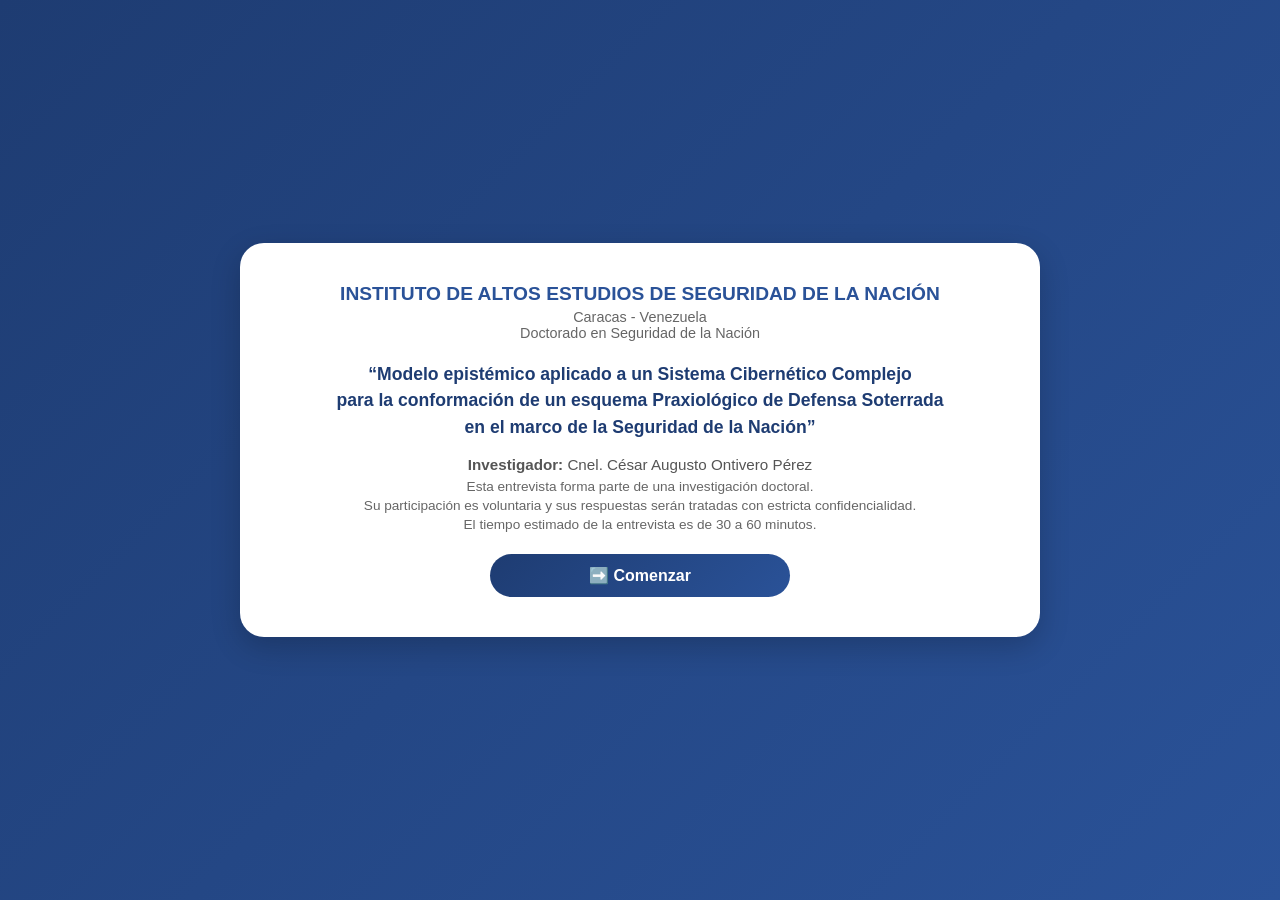
==== frontend/index.html @ 81ef467b "Botón de grabar estilo mantener presionado" ====
<!DOCTYPE html>
<html lang="es-VE">
<head>
    <meta charset="UTF-8">
    <meta name="viewport" content="width=device-width, initial-scale=1.0, maximum-scale=1.0, user-scalable=no">
    <title>Sistema de Entrevistas - IAESEN</title>
    <link rel="manifest" href="manifest.json">
    <meta name="theme-color" content="#0b132b">
    <style>
        :root {
            --bg-start: #1e3c72;
            --bg-end: #2a5298;
            --card-bg: #ffffff;
            --text-dark: #1e3c72;
            --text-light: #555;
            --shadow: 0 10px 30px rgba(0,0,0,0.2);
            --radius: 24px;
            --radius-btn: 40px;
            --font: -apple-system, BlinkMacSystemFont, 'Segoe UI', Roboto, Arial, sans-serif;
        }
        * { margin: 0; padding: 0; box-sizing: border-box; }
        body { font-family: var(--font); background: linear-gradient(135deg, var(--bg-start), var(--bg-end)); min-height: 100vh; padding: 16px; display: flex; justify-content: center; align-items: center; }
        .app-container { width: 100%; max-width: 800px; margin: 0 auto; }
        .card { background: var(--card-bg); border-radius: var(--radius); padding: 30px 24px; box-shadow: var(--shadow); margin-bottom: 20px; transition: transform 0.2s; text-align: center; }
        .card:hover { transform: translateY(-4px); }
        .card h2 { color: var(--text-dark); font-size: 24px; margin-bottom: 8px; }
        .card p { color: var(--text-light); margin-bottom: 16px; }
        .btn { display: inline-block; width: 100%; padding: 12px 0; border: none; border-radius: var(--radius-btn); font-weight: bold; font-size: 16px; cursor: pointer; transition: all 0.2s; text-align: center; color: #fff; background: linear-gradient(135deg, #1e3c72 0%, #2a5298 100%); }
        .btn:hover { opacity: 0.9; transform: scale(1.01); }
        .btn:active { transform: scale(0.97); }
        .btn-primary { background: linear-gradient(135deg, #00b4d8 0%, #0077b6 100%); }
        .btn-green { background: linear-gradient(135deg, #28a745 0%, #20c997 100%); }
        .btn-secondary { background: #6c757d; }
        .btn-secondary:hover { background: #5a6268; }
        .hidden { display: none !important; }
        .form-group { margin-bottom: 16px; text-align: left; }
        .form-group label { display: block; font-weight: bold; color: var(--text-dark); margin-bottom: 4px; }
        .form-group input, .form-group select, .form-group textarea { width: 100%; padding: 12px; border: 1px solid #ced4da; border-radius: 12px; font-size: 16px; font-family: var(--font); }
        .form-group select option { background-color: #fff; }
        .status-msg { padding: 12px; border-radius: 12px; margin-top: 12px; text-align: center; font-size: 14px; }
        .status-msg.success { background: #d4edda; color: #155724; }
        .status-msg.error { background: #f8d7da; color: #721c24; }
        .status-msg.info { background: #e3f2fd; color: #0b5e9e; }
        .hex-wrapper { display: flex; flex-direction: column; align-items: center; justify-content: center; padding: 5px 12px; min-width: 90px; }
        .hex-icon { width: 45px; height: 45px; }
        .hex-label { font-size: 10px; font-weight: bold; color: var(--text-dark); margin-top: 2px; text-align: center; }
        .hex-side { stroke: #ccc; stroke-width: 5; stroke-linecap: round; transition: stroke 0.3s ease; }
        .hex-side.active { stroke: #ff5722; stroke-width: 6; }
        .audio-player-box { background: #f8f9fa; border-radius: 12px; padding: 10px 15px; margin-bottom: 16px; }
        .audio-player-box audio { width: 100%; }
        .action-buttons { display: grid; grid-template-columns: 1fr 1fr; gap: 12px; margin-bottom: 16px; }
        .btn-action { background: #f8f9fa; border: 2px solid #ced4da; border-radius: 12px; padding: 12px; font-size: 14px; font-weight: 600; cursor: pointer; display: flex; align-items: center; justify-content: center; gap: 8px; transition: all 0.2s; }
        .btn-record { color: #333; }
        .btn-record.recording { border-color: #dc3545; background: #fff3f3; color: #dc3545; }
        .btn-play-response { color: #0b132b; border-color: #00b4d8; }
        .vu-meter { display: none; align-items: center; gap: 3px; height: 20px; margin-left: 8px; }
        .vu-meter.active { display: flex; }
        .vu-bar { width: 4px; background: #dc3545; animation: bounce 0.6s infinite alternate; border-radius: 2px; }
        .vu-bar:nth-child(2) { animation-delay: 0.1s; }
        .vu-bar:nth-child(3) { animation-delay: 0.2s; }
        .vu-bar:nth-child(4) { animation-delay: 0.3s; }
        .vu-bar:nth-child(5) { animation-delay: 0.4s; }
        @keyframes bounce { 0% { height: 4px; } 100% { height: 18px; } }
        #transcription-box { width: 100%; height: 80px; padding: 12px; border: 1px solid #ced4da; border-radius: 12px; font-size: 14px; resize: vertical; font-family: var(--font); }
        .footer-navigation { display: flex; align-items: center; justify-content: space-between; gap: 12px; }
        .nav-arrow { background: none; border: none; font-size: 28px; color: #1e3c72; cursor: pointer; padding: 0 8px; transition: transform 0.1s; }
        .nav-arrow:hover { transform: scale(1.1); }
        .btn-submit { background: linear-gradient(135deg, #1e3c72 0%, #2a5298 100%); color: #fff; border: none; border-radius: 12px; padding: 12px 20px; font-size: 16px; font-weight: bold; cursor: pointer; flex-grow: 1; text-align: center; }
        .btn-submit:hover { opacity: 0.9; }
        .home-link { display: block; text-align: center; margin-top: 12px; color: #6c757d; font-size: 13px; text-decoration: none; }
        .home-link:hover { color: #1e3c72; text-decoration: underline; }
        @media (max-width: 480px) { .card { padding: 20px 16px; } .action-buttons { grid-template-columns: 1fr; } .nav-arrow { font-size: 24px; } }
    </style>
</head>
<body>
    <div class="app-container" id="app">
        <!-- PORTADA INSTITUCIONAL -->
        <div id="view-portada" class="hidden">
            <div class="card" style="padding: 40px 24px;">
                <h2 style="color: #2a5298; margin-bottom: 4px; font-size: 1.2rem;">INSTITUTO DE ALTOS ESTUDIOS DE SEGURIDAD DE LA NACIÓN</h2>
                <p style="color: #666; font-size: 0.9rem; margin-bottom: 20px;">Caracas - Venezuela<br>Doctorado en Seguridad de la Nación</p>
                <h3 style="color: #1e3c72; font-size: 1.1rem; line-height: 1.5; margin-bottom: 16px;">
                    “Modelo epistémico aplicado a un Sistema Cibernético Complejo<br>
                    para la conformación de un esquema Praxiológico de Defensa Soterrada<br>
                    en el marco de la Seguridad de la Nación”
                </h3>
                <p style="color: #555; font-size: 0.95rem; margin-bottom: 4px;"><strong>Investigador:</strong> Cnel. César Augusto Ontivero Pérez</p>
                <p style="color: #666; font-size: 0.85rem; margin-bottom: 20px; line-height: 1.4;">
                    Esta entrevista forma parte de una investigación doctoral.<br>
                    Su participación es voluntaria y sus respuestas serán tratadas con estricta confidencialidad.<br>
                    El tiempo estimado de la entrevista es de 30 a 60 minutos.
                </p>
                <button class="btn" onclick="mostrarMenu()" style="max-width: 300px; margin: 0 auto;">➡️ Comenzar</button>
            </div>
        </div>

        <!-- MENÚ DE TARJETAS (Roles) -->
        <div id="view-home" class="hidden">
            <div class="card" onclick="selectRole('no_experto')" style="cursor: pointer;">
                <h2 style="display: flex; align-items: center; justify-content: center; gap: 8px;"><span style="font-size: 1.8rem;">🔵</span> No experto</h2>
                <p>Participación anónima. No se guardan datos personales.</p>
                <button class="btn">Entrar</button>
            </div>
            <div class="card" onclick="selectRole('experto')" style="cursor: pointer;">
                <h2 style="display: flex; align-items: center; justify-content: center; gap: 8px;"><span style="font-size: 1.8rem;">🔴</span> Experto</h2>
                <p>Acceso a la entrevista formal con selección de perfil.</p>
                <button class="btn">Acceder</button>
            </div>
        </div>

        <!-- REGISTRO EXPERTO -->
        <div id="view-experto" class="hidden">
            <div class="card">
                <h2 style="color: #1e3c72; margin-bottom: 16px;">🔴 Registro de Experto</h2>
                <div class="form-group">
                    <label>Seleccione su perfil</label>
                    <select id="perfil-experto">
                        <option value="">-- Seleccione --</option>
                    </select>
                </div>
                <div id="experto-datos" class="hidden">
                    <div class="form-group"><label>Grado / Título</label>
                        <select id="grado">
                            <option>Teniente</option><option>Primer Teniente</option><option>Capitán</option>
                            <option>Mayor</option><option>Teniente Coronel</option><option>Coronel</option>
                            <option>General de Brigada</option><option>General de División</option>
                            <option>General en Jefe</option>
                            <option>Ciudadano</option><option>Profesor</option><option>Investigador</option>
                            <option>Doctor</option><option>Magíster</option><option>Especialista</option>
                            <option>Licenciado</option><option>Ingeniero</option><option>Abogado</option>
                            <option>Arquitecto</option><option>Otro</option>
                        </select>
                    </div>
                    <div class="form-group"><label>Nombre y Apellidos</label><input type="text" id="nombre" placeholder="Ej: Juan Pérez"></div>
                    <div class="form-group"><label>Correo Electrónico</label><input type="email" id="email" placeholder="ejemplo@correo.com"></div>
                    <div class="form-group"><label>Cargo u Oficio</label><input type="text" id="cargo" placeholder="Ej: Director de Planificación"></div>
                    <div class="form-group"><label>Institución</label><input type="text" id="institucion" value="FANB"></div>
                    <button class="btn btn-primary" onclick="iniciarEntrevistaExperto()" style="margin-top: 12px;">🚀 Iniciar Entrevista</button>
                </div>
            </div>
            <button class="btn btn-secondary" onclick="mostrarMenu()">⬅ Volver al inicio</button>
        </div>

        <!-- REGISTRO NO EXPERTO -->
        <div id="view-no-experto" class="hidden">
            <div class="card">
                <h2 style="color: #1e3c72;">🔵 No experto</h2>
                <p style="color: #555;">Su participación es completamente anónima. No se solicitarán datos personales.</p>
                <button class="btn btn-primary" onclick="iniciarEntrevistaNoExperto()">🚀 Iniciar Entrevista</button>
            </div>
            <button class="btn btn-secondary" onclick="mostrarMenu()">⬅ Volver al inicio</button>
        </div>

        <!-- PORTAL DE ENTREVISTA (Diseño visual moderno, funcionalidad intacta) -->
        <div id="view-entrevista" class="hidden">
            <div class="card">
                <div style="display: flex; justify-content: space-between; align-items: center; margin-bottom: 16px; gap: 12px;">
                    <div style="background: #f8f9fa; border-radius: 12px; padding: 12px; flex-grow: 1; text-align: left;">
                        <span id="instruction-text" style="color: #333; font-size: 15px;">Por favor escuche el contexto y responda la pregunta 1 de 3.</span>
                    </div>
                    <div class="hex-wrapper">
                        <svg class="hex-icon" viewBox="0 0 100 100">
                            <line id="side-1" class="hex-side active" x1="50" y1="10" x2="85" y2="30" />
                            <line id="side-2" class="hex-side" x1="85" y1="30" x2="85" y2="70" />
                            <line id="side-3" class="hex-side" x1="85" y1="70" x2="50" y2="90" />
                            <line id="side-4" class="hex-side" x1="50" y1="90" x2="15" y2="70" />
                            <line id="side-5" class="hex-side" x1="15" y1="70" x2="15" y2="30" />
                            <line id="side-6" class="hex-side" x1="15" y1="30" x2="50" y2="10" />
                        </svg>
                        <div class="hex-label" id="hex-label-text">1RA PREGUNTA</div>
                    </div>
                </div>

                <div class="audio-player-box">
                    <audio id="context-audio" controls style="width: 100%;"></audio>
                </div>

                <div class="action-buttons">
<button class="btn-action btn-record" id="btn-record" 
        onmousedown="iniciarGrabacion()" onmouseup="detenerGrabacion()"
        ontouchstart="iniciarGrabacion()" ontouchend="detenerGrabacion()">
    <span id="record-icon">🎙️</span> 
    <span id="record-text">grabar su opinión</span>
    <div class="vu-meter" id="vu-meter">
        <div class="vu-bar" style="height: 6px;"></div>
        <div class="vu-bar" style="height: 14px;"></div>
        <div class="vu-bar" style="height: 10px;"></div>
        <div class="vu-bar" style="height: 18px;"></div>
        <div class="vu-bar" style="height: 8px;"></div>
    </div>
</button>
                    <button class="btn-action btn-play-response" id="btn-play-response" onclick="playResponse()" disabled>
                        ▶️ Escuchar su respuesta
                    </button>
                </div>

                <textarea id="transcription-box" placeholder="Verifique y corrija su respuesta acá si es necesario..."></textarea>

                <div class="footer-navigation" style="margin-top: 16px;">
                    <button class="nav-arrow" id="btn-anterior" onclick="navegar(-1)" disabled>&#9664;</button>
                    <button class="btn-submit" id="btn-confirmar" onclick="confirmarEnvio()">Confirmar envío</button>
                    <button class="nav-arrow" id="btn-siguiente" onclick="navegar(1)" disabled>&#9654;</button>
                </div>

                <a href="#" class="home-link" onclick="mostrarMenu()">🏠 Volver al inicio</a>
                <div id="status-msg" class="status-msg hidden"></div>
            </div>
        </div>
    </div>
    <script src="app.js"></script>
</body>
</html>
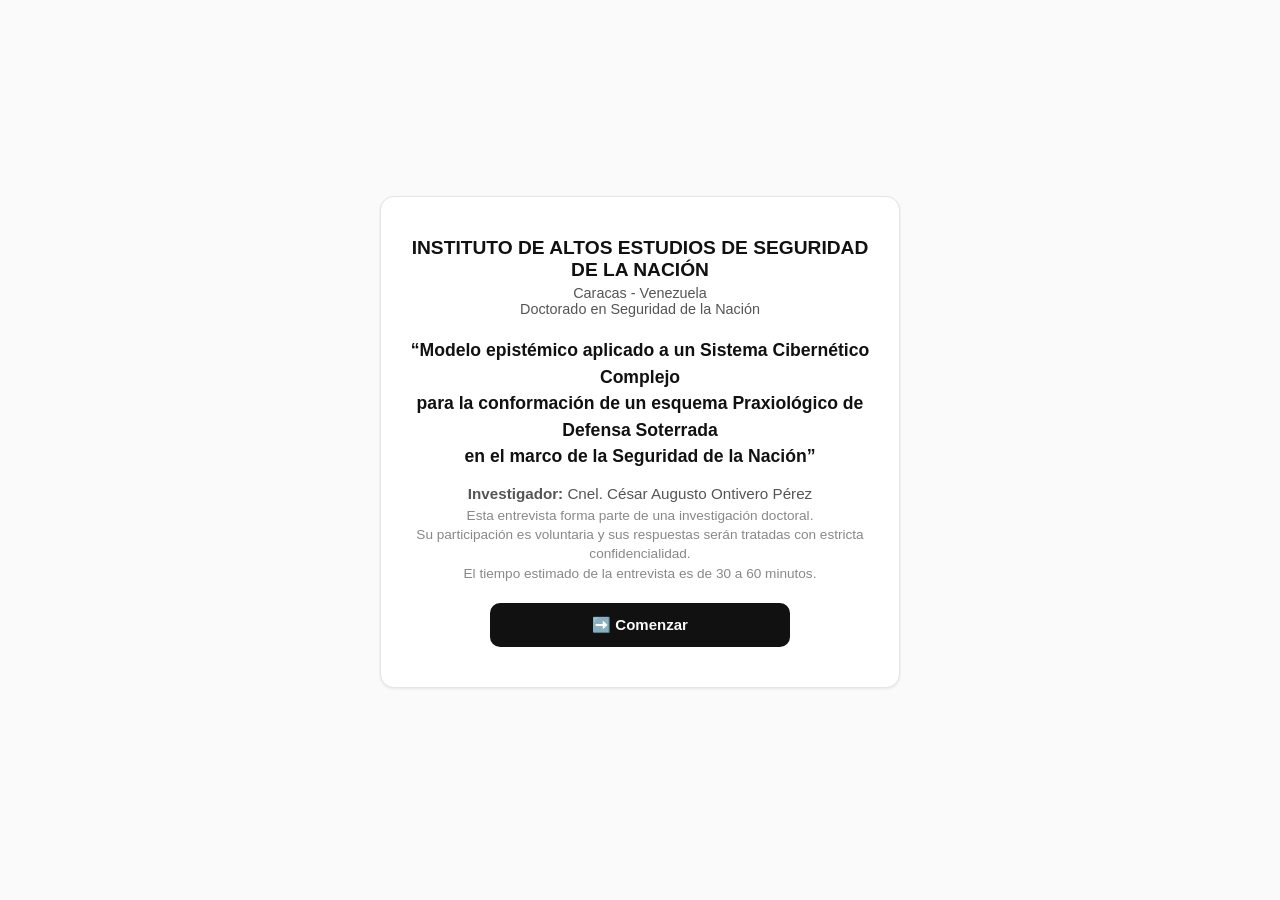
==== commit cb044168: "Integración del diseño visual del widget AX-006" ====
--- a/frontend/index.html
+++ b/frontend/index.html
@@ -5,87 +5,120 @@
     <meta name="viewport" content="width=device-width, initial-scale=1.0, maximum-scale=1.0, user-scalable=no">
     <title>Sistema de Entrevistas - IAESEN</title>
     <link rel="manifest" href="manifest.json">
-    <meta name="theme-color" content="#0b132b">
+    <meta name="theme-color" content="#111111">
     <style>
         :root {
-            --bg-start: #1e3c72;
-            --bg-end: #2a5298;
-            --card-bg: #ffffff;
-            --text-dark: #1e3c72;
-            --text-light: #555;
-            --shadow: 0 10px 30px rgba(0,0,0,0.2);
-            --radius: 24px;
-            --radius-btn: 40px;
-            --font: -apple-system, BlinkMacSystemFont, 'Segoe UI', Roboto, Arial, sans-serif;
+            --bg: #fafafa;
+            --surface: #ffffff;
+            --text-primary: #111111;
+            --text-secondary: #555555;
+            --text-tertiary: #888888;
+            --text-muted: #bbbbbb;
+            --border: #e5e5e5;
+            --border-strong: #cccccc;
+            --danger: #d32f2f;
+            --danger-light: #ffebee;
+            --success: #2e7d32;
+            --success-light: #e8f5e9;
+            --accent: #1565c0;
+            --accent-light: #e3f2fd;
+            --radius-sm: 6px;
+            --radius-md: 10px;
+            --radius-lg: 14px;
+            --shadow: 0 1px 3px rgba(0,0,0,0.08);
+            --shadow-lg: 0 4px 20px rgba(0,0,0,0.10);
+        }
+        @media (prefers-color-scheme: dark) {
+            :root {
+                --bg: #0a0a0a;
+                --surface: #141414;
+                --text-primary: #f0f0f0;
+                --text-secondary: #a0a0a0;
+                --text-tertiary: #707070;
+                --text-muted: #444444;
+                --border: #2a2a2a;
+                --border-strong: #3a3a3a;
+                --danger: #ef5350;
+                --danger-light: rgba(239,83,80,0.12);
+                --success: #66bb6a;
+                --success-light: rgba(102,187,106,0.12);
+                --accent: #42a5f5;
+                --accent-light: rgba(66,165,245,0.12);
+            }
         }
         * { margin: 0; padding: 0; box-sizing: border-box; }
-        body { font-family: var(--font); background: linear-gradient(135deg, var(--bg-start), var(--bg-end)); min-height: 100vh; padding: 16px; display: flex; justify-content: center; align-items: center; }
-        .app-container { width: 100%; max-width: 800px; margin: 0 auto; }
-        .card { background: var(--card-bg); border-radius: var(--radius); padding: 30px 24px; box-shadow: var(--shadow); margin-bottom: 20px; transition: transform 0.2s; text-align: center; }
-        .card:hover { transform: translateY(-4px); }
-        .card h2 { color: var(--text-dark); font-size: 24px; margin-bottom: 8px; }
-        .card p { color: var(--text-light); margin-bottom: 16px; }
-        .btn { display: inline-block; width: 100%; padding: 12px 0; border: none; border-radius: var(--radius-btn); font-weight: bold; font-size: 16px; cursor: pointer; transition: all 0.2s; text-align: center; color: #fff; background: linear-gradient(135deg, #1e3c72 0%, #2a5298 100%); }
+        body { font-family: -apple-system, BlinkMacSystemFont, "Segoe UI", Roboto, "Helvetica Neue", Arial, sans-serif; background: var(--bg); color: var(--text-primary); min-height: 100vh; display: flex; justify-content: center; align-items: center; padding: 16px; -webkit-tap-highlight-color: transparent; }
+        .app-container { width: 100%; max-width: 520px; margin: 0 auto; }
+        .card { background: var(--surface); border: 1px solid var(--border); border-radius: var(--radius-lg); padding: 20px; box-shadow: var(--shadow); margin-bottom: 16px; }
+        .btn { display: inline-block; width: 100%; padding: 13px 0; border: none; border-radius: var(--radius-md); font-weight: 600; font-size: 15px; cursor: pointer; transition: all 0.2s; text-align: center; color: var(--bg); background: var(--text-primary); }
         .btn:hover { opacity: 0.9; transform: scale(1.01); }
-        .btn:active { transform: scale(0.97); }
-        .btn-primary { background: linear-gradient(135deg, #00b4d8 0%, #0077b6 100%); }
-        .btn-green { background: linear-gradient(135deg, #28a745 0%, #20c997 100%); }
-        .btn-secondary { background: #6c757d; }
-        .btn-secondary:hover { background: #5a6268; }
+        .btn:active { transform: scale(0.98); }
+        .btn-primary { background: var(--accent); color: #fff; }
+        .btn-primary:hover { opacity: 0.9; }
+        .btn-secondary { background: var(--surface); color: var(--text-secondary); border: 1px solid var(--border-strong); }
+        .btn-secondary:hover { background: var(--border); }
         .hidden { display: none !important; }
         .form-group { margin-bottom: 16px; text-align: left; }
-        .form-group label { display: block; font-weight: bold; color: var(--text-dark); margin-bottom: 4px; }
-        .form-group input, .form-group select, .form-group textarea { width: 100%; padding: 12px; border: 1px solid #ced4da; border-radius: 12px; font-size: 16px; font-family: var(--font); }
-        .form-group select option { background-color: #fff; }
-        .status-msg { padding: 12px; border-radius: 12px; margin-top: 12px; text-align: center; font-size: 14px; }
-        .status-msg.success { background: #d4edda; color: #155724; }
-        .status-msg.error { background: #f8d7da; color: #721c24; }
-        .status-msg.info { background: #e3f2fd; color: #0b5e9e; }
+        .form-group label { display: block; font-weight: 600; color: var(--text-secondary); margin-bottom: 4px; }
+        .form-group input, .form-group select, .form-group textarea { width: 100%; padding: 12px; border: 1px solid var(--border); border-radius: var(--radius-md); font-size: 15px; font-family: inherit; color: var(--text-primary); background: var(--surface); outline: none; }
+        .form-group select:focus, .form-group input:focus { border-color: var(--accent); box-shadow: 0 0 0 3px var(--accent-light); }
         .hex-wrapper { display: flex; flex-direction: column; align-items: center; justify-content: center; padding: 5px 12px; min-width: 90px; }
         .hex-icon { width: 45px; height: 45px; }
-        .hex-label { font-size: 10px; font-weight: bold; color: var(--text-dark); margin-top: 2px; text-align: center; }
-        .hex-side { stroke: #ccc; stroke-width: 5; stroke-linecap: round; transition: stroke 0.3s ease; }
-        .hex-side.active { stroke: #ff5722; stroke-width: 6; }
-        .audio-player-box { background: #f8f9fa; border-radius: 12px; padding: 10px 15px; margin-bottom: 16px; }
+        .hex-label { font-size: 10px; font-weight: 600; color: var(--text-secondary); margin-top: 2px; text-align: center; }
+        .hex-side { stroke: var(--border-strong); stroke-width: 5; stroke-linecap: round; transition: stroke 0.3s ease; }
+        .hex-side.active { stroke: var(--danger); stroke-width: 6; }
+        .audio-player-box { background: var(--surface); border-radius: var(--radius-md); padding: 10px 12px; margin-bottom: 16px; border: 1px solid var(--border); }
         .audio-player-box audio { width: 100%; }
-        .action-buttons { display: grid; grid-template-columns: 1fr 1fr; gap: 12px; margin-bottom: 16px; }
-        .btn-action { background: #f8f9fa; border: 2px solid #ced4da; border-radius: 12px; padding: 12px; font-size: 14px; font-weight: 600; cursor: pointer; display: flex; align-items: center; justify-content: center; gap: 8px; transition: all 0.2s; }
-        .btn-record { color: #333; }
-        .btn-record.recording { border-color: #dc3545; background: #fff3f3; color: #dc3545; }
-        .btn-play-response { color: #0b132b; border-color: #00b4d8; }
+        .action-buttons { display: grid; grid-template-columns: 1fr 1fr; gap: 10px; margin-bottom: 16px; }
+        .btn-action { display: flex; align-items: center; justify-content: center; gap: 8px; padding: 12px; border: 1px solid var(--border); border-radius: var(--radius-md); background: var(--surface); color: var(--text-primary); font-size: 14px; font-weight: 500; cursor: pointer; transition: all 0.2s; }
+        .btn-action:active { transform: scale(0.98); background: var(--border); }
+        .btn-action.playing { border-color: var(--accent); background: var(--accent-light); }
+        .btn-record { color: var(--text-secondary); }
+        .btn-record.recording { border-color: var(--danger); background: var(--danger-light); color: var(--danger); }
+        .btn-play-response { color: var(--text-secondary); }
+        .btn-play-response:disabled { opacity: 0.4; cursor: not-allowed; }
         .vu-meter { display: none; align-items: center; gap: 3px; height: 20px; margin-left: 8px; }
         .vu-meter.active { display: flex; }
-        .vu-bar { width: 4px; background: #dc3545; animation: bounce 0.6s infinite alternate; border-radius: 2px; }
+        .vu-bar { width: 4px; background: var(--danger); animation: bounce 0.6s infinite alternate; border-radius: 2px; }
         .vu-bar:nth-child(2) { animation-delay: 0.1s; }
         .vu-bar:nth-child(3) { animation-delay: 0.2s; }
         .vu-bar:nth-child(4) { animation-delay: 0.3s; }
         .vu-bar:nth-child(5) { animation-delay: 0.4s; }
         @keyframes bounce { 0% { height: 4px; } 100% { height: 18px; } }
-        #transcription-box { width: 100%; height: 80px; padding: 12px; border: 1px solid #ced4da; border-radius: 12px; font-size: 14px; resize: vertical; font-family: var(--font); }
-        .footer-navigation { display: flex; align-items: center; justify-content: space-between; gap: 12px; }
-        .nav-arrow { background: none; border: none; font-size: 28px; color: #1e3c72; cursor: pointer; padding: 0 8px; transition: transform 0.1s; }
+        #transcription-box { width: 100%; min-height: 100px; padding: 14px; border: 1px solid var(--border); border-radius: var(--radius-md); font-size: 15px; line-height: 1.65; color: var(--text-primary); background: var(--surface); resize: vertical; font-family: inherit; outline: none; }
+        #transcription-box:focus { border-color: var(--accent); box-shadow: 0 0 0 3px var(--accent-light); }
+        #transcription-box::placeholder { color: var(--text-muted); }
+        .status-msg { padding: 10px 14px; border-radius: var(--radius-md); font-size: 13px; line-height: 1.5; margin-top: 12px; display: none; }
+        .status-msg.visible { display: block; }
+        .status-msg.success { background: var(--success-light); color: var(--success); border: 1px solid color-mix(in srgb, var(--success) 20%, transparent); }
+        .status-msg.error { background: var(--danger-light); color: var(--danger); border: 1px solid color-mix(in srgb, var(--danger) 20%, transparent); }
+        .status-msg.info { background: var(--accent-light); color: var(--accent); border: 1px solid color-mix(in srgb, var(--accent) 20%, transparent); }
+        .footer-navigation { display: flex; align-items: center; justify-content: space-between; gap: 10px; margin-top: 16px; }
+        .nav-arrow { background: none; border: none; font-size: 24px; color: var(--text-secondary); cursor: pointer; padding: 0 8px; transition: transform 0.1s; }
         .nav-arrow:hover { transform: scale(1.1); }
-        .btn-submit { background: linear-gradient(135deg, #1e3c72 0%, #2a5298 100%); color: #fff; border: none; border-radius: 12px; padding: 12px 20px; font-size: 16px; font-weight: bold; cursor: pointer; flex-grow: 1; text-align: center; }
+        .nav-arrow:disabled { opacity: 0.4; cursor: not-allowed; }
+        .btn-submit { background: var(--accent); color: #fff; border: none; border-radius: var(--radius-md); padding: 12px 20px; font-size: 15px; font-weight: 600; cursor: pointer; flex-grow: 1; text-align: center; transition: opacity 0.2s; }
         .btn-submit:hover { opacity: 0.9; }
-        .home-link { display: block; text-align: center; margin-top: 12px; color: #6c757d; font-size: 13px; text-decoration: none; }
-        .home-link:hover { color: #1e3c72; text-decoration: underline; }
-        @media (max-width: 480px) { .card { padding: 20px 16px; } .action-buttons { grid-template-columns: 1fr; } .nav-arrow { font-size: 24px; } }
+        .btn-submit:disabled { opacity: 0.35; cursor: not-allowed; }
+        .home-link { display: block; text-align: center; margin-top: 12px; color: var(--text-tertiary); font-size: 13px; text-decoration: none; }
+        .home-link:hover { color: var(--text-secondary); }
+        @media (max-width: 480px) { .card { padding: 16px; } .action-buttons { grid-template-columns: 1fr; } .nav-arrow { font-size: 20px; } }
     </style>
 </head>
 <body>
     <div class="app-container" id="app">
         <!-- PORTADA INSTITUCIONAL -->
         <div id="view-portada" class="hidden">
-            <div class="card" style="padding: 40px 24px;">
-                <h2 style="color: #2a5298; margin-bottom: 4px; font-size: 1.2rem;">INSTITUTO DE ALTOS ESTUDIOS DE SEGURIDAD DE LA NACIÓN</h2>
-                <p style="color: #666; font-size: 0.9rem; margin-bottom: 20px;">Caracas - Venezuela<br>Doctorado en Seguridad de la Nación</p>
-                <h3 style="color: #1e3c72; font-size: 1.1rem; line-height: 1.5; margin-bottom: 16px;">
+            <div class="card" style="padding: 40px 24px; text-align: center;">
+                <h2 style="color: var(--text-primary); margin-bottom: 4px; font-size: 1.2rem;">INSTITUTO DE ALTOS ESTUDIOS DE SEGURIDAD DE LA NACIÓN</h2>
+                <p style="color: var(--text-secondary); font-size: 0.9rem; margin-bottom: 20px;">Caracas - Venezuela<br>Doctorado en Seguridad de la Nación</p>
+                <h3 style="color: var(--text-primary); font-size: 1.1rem; line-height: 1.5; margin-bottom: 16px;">
                     “Modelo epistémico aplicado a un Sistema Cibernético Complejo<br>
                     para la conformación de un esquema Praxiológico de Defensa Soterrada<br>
                     en el marco de la Seguridad de la Nación”
                 </h3>
-                <p style="color: #555; font-size: 0.95rem; margin-bottom: 4px;"><strong>Investigador:</strong> Cnel. César Augusto Ontivero Pérez</p>
-                <p style="color: #666; font-size: 0.85rem; margin-bottom: 20px; line-height: 1.4;">
+                <p style="color: var(--text-secondary); font-size: 0.95rem; margin-bottom: 4px;"><strong>Investigador:</strong> Cnel. César Augusto Ontivero Pérez</p>
+                <p style="color: var(--text-tertiary); font-size: 0.85rem; margin-bottom: 20px; line-height: 1.4;">
                     Esta entrevista forma parte de una investigación doctoral.<br>
                     Su participación es voluntaria y sus respuestas serán tratadas con estricta confidencialidad.<br>
                     El tiempo estimado de la entrevista es de 30 a 60 minutos.
@@ -96,22 +129,22 @@
 
         <!-- MENÚ DE TARJETAS (Roles) -->
         <div id="view-home" class="hidden">
+            <div class="card" onclick="selectRole('experto')" style="cursor: pointer;">
+                <h2 style="display: flex; align-items: center; justify-content: center; gap: 8px; color: var(--text-primary);"><span style="font-size: 1.8rem;">🔴</span> Experto</h2>
+                <p style="color: var(--text-secondary);">Acceso a la entrevista formal con selección de perfil.</p>
+                <button class="btn">Acceder</button>
+            </div>
             <div class="card" onclick="selectRole('no_experto')" style="cursor: pointer;">
-                <h2 style="display: flex; align-items: center; justify-content: center; gap: 8px;"><span style="font-size: 1.8rem;">🔵</span> No experto</h2>
-                <p>Participación anónima. No se guardan datos personales.</p>
+                <h2 style="display: flex; align-items: center; justify-content: center; gap: 8px; color: var(--text-primary);"><span style="font-size: 1.8rem;">🔵</span> No experto</h2>
+                <p style="color: var(--text-secondary);">Participación anónima. No se guardan datos personales.</p>
                 <button class="btn">Entrar</button>
-            </div>
-            <div class="card" onclick="selectRole('experto')" style="cursor: pointer;">
-                <h2 style="display: flex; align-items: center; justify-content: center; gap: 8px;"><span style="font-size: 1.8rem;">🔴</span> Experto</h2>
-                <p>Acceso a la entrevista formal con selección de perfil.</p>
-                <button class="btn">Acceder</button>
             </div>
         </div>
 
         <!-- REGISTRO EXPERTO -->
         <div id="view-experto" class="hidden">
             <div class="card">
-                <h2 style="color: #1e3c72; margin-bottom: 16px;">🔴 Registro de Experto</h2>
+                <h2 style="color: var(--text-primary); margin-bottom: 16px;">🔴 Registro de Experto</h2>
                 <div class="form-group">
                     <label>Seleccione su perfil</label>
                     <select id="perfil-experto">
@@ -144,19 +177,19 @@
         <!-- REGISTRO NO EXPERTO -->
         <div id="view-no-experto" class="hidden">
             <div class="card">
-                <h2 style="color: #1e3c72;">🔵 No experto</h2>
-                <p style="color: #555;">Su participación es completamente anónima. No se solicitarán datos personales.</p>
+                <h2 style="color: var(--text-primary);">🔵 No experto</h2>
+                <p style="color: var(--text-secondary);">Su participación es completamente anónima. No se solicitarán datos personales.</p>
                 <button class="btn btn-primary" onclick="iniciarEntrevistaNoExperto()">🚀 Iniciar Entrevista</button>
             </div>
             <button class="btn btn-secondary" onclick="mostrarMenu()">⬅ Volver al inicio</button>
         </div>
 
-        <!-- PORTAL DE ENTREVISTA (Diseño visual moderno, funcionalidad intacta) -->
+        <!-- PORTAL DE ENTREVISTA -->
         <div id="view-entrevista" class="hidden">
             <div class="card">
                 <div style="display: flex; justify-content: space-between; align-items: center; margin-bottom: 16px; gap: 12px;">
-                    <div style="background: #f8f9fa; border-radius: 12px; padding: 12px; flex-grow: 1; text-align: left;">
-                        <span id="instruction-text" style="color: #333; font-size: 15px;">Por favor escuche el contexto y responda la pregunta 1 de 3.</span>
+                    <div style="background: var(--surface); border-radius: var(--radius-md); padding: 12px 16px; flex-grow: 1; border: 1px solid var(--border);">
+                        <span id="instruction-text" style="color: var(--text-primary); font-size: 15px;">Por favor escuche el contexto y responda la pregunta 1 de 3.</span>
                     </div>
                     <div class="hex-wrapper">
                         <svg class="hex-icon" viewBox="0 0 100 100">
@@ -176,19 +209,17 @@
                 </div>
 
                 <div class="action-buttons">
-<button class="btn-action btn-record" id="btn-record" 
-        onmousedown="iniciarGrabacion()" onmouseup="detenerGrabacion()"
-        ontouchstart="iniciarGrabacion()" ontouchend="detenerGrabacion()">
-    <span id="record-icon">🎙️</span> 
-    <span id="record-text">grabar su opinión</span>
-    <div class="vu-meter" id="vu-meter">
-        <div class="vu-bar" style="height: 6px;"></div>
-        <div class="vu-bar" style="height: 14px;"></div>
-        <div class="vu-bar" style="height: 10px;"></div>
-        <div class="vu-bar" style="height: 18px;"></div>
-        <div class="vu-bar" style="height: 8px;"></div>
-    </div>
-</button>
+                    <button class="btn-action btn-record" id="btn-record">
+                        <span id="record-icon">🎙️</span> 
+                        <span id="record-text">grabar su opinión</span>
+                        <div class="vu-meter" id="vu-meter">
+                            <div class="vu-bar" style="height: 6px;"></div>
+                            <div class="vu-bar" style="height: 14px;"></div>
+                            <div class="vu-bar" style="height: 10px;"></div>
+                            <div class="vu-bar" style="height: 18px;"></div>
+                            <div class="vu-bar" style="height: 8px;"></div>
+                        </div>
+                    </button>
                     <button class="btn-action btn-play-response" id="btn-play-response" onclick="playResponse()" disabled>
                         ▶️ Escuchar su respuesta
                     </button>
